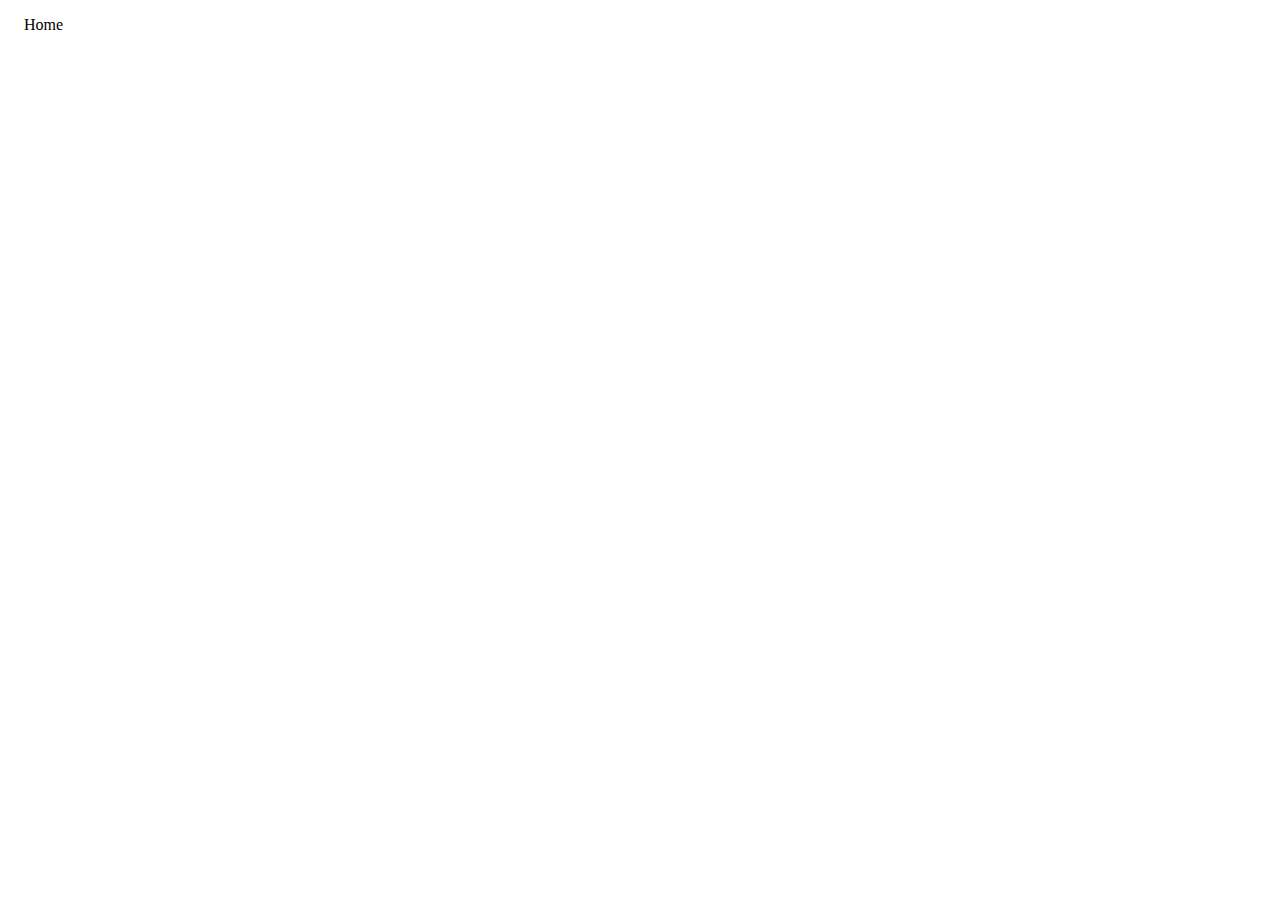
==== index.html @ 9f8b2392 "fixed colors" ====
<!DOCTYPE html>
<html lang="eng"> 
    <head>
        <link rel="stylesheet" href="style.css">
    </head>

    <body>
        <li><a class="active" href="index.html">Home</a></li>
        <li><a href="#">About</a></li>
        <li><a href="https://aanderson1212.github.io/catgenonline/">Cat Generator</a></li>
        <li><a href="projects.html">Other Projects</a></li>
    </body>
</html>
---- style.css ----
ul {
    list-style-type: none;
    margin: 0;
    padding: 0;
    width: 25%;
    background-color: black;
    height: 100%; 
    position: fixed;
    overflow: auto;
  }
  
  li a {
    display: block;
    color: white;
    padding: 8px 16px;
    text-decoration: none;
  }
  
  li a:hover {
    background-color: #555;
    color: white;
  }
  .active {
    background-color: white;
    color: black;
  }
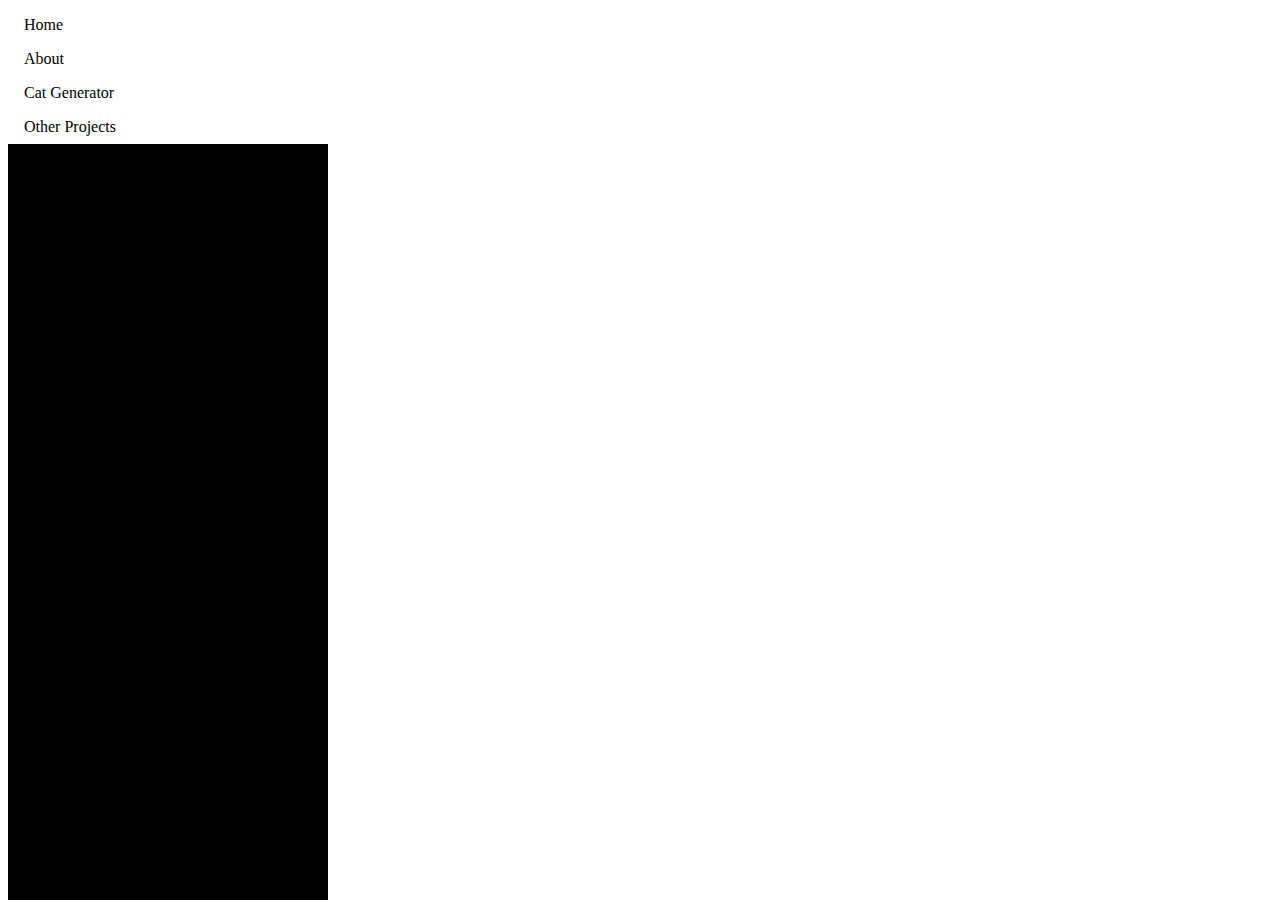
==== commit a7d92bdf: "" ====
--- a/index.html
+++ b/index.html
@@ -5,9 +5,11 @@
     </head>
 
     <body>
-        <li><a class="active" href="index.html">Home</a></li>
-        <li><a href="#">About</a></li>
-        <li><a href="https://aanderson1212.github.io/catgenonline/">Cat Generator</a></li>
-        <li><a href="projects.html">Other Projects</a></li>
+        <ul>
+            <li><a class="active" href="index.html">Home</a></li>
+            <li><a href="#">About</a></li>
+            <li><a href="https://aanderson1212.github.io/catgenonline/">Cat Generator</a></li>
+         <li><a href="projects.html">Other Projects</a></li>
+        </ul>
     </body>
 </html>--- a/style.css
+++ b/style.css
@@ -9,18 +9,19 @@
     overflow: auto;
   }
   
-  li a {
+ul li a {
     display: block;
-    color: white;
+    color: black;
+    background-color: white;
     padding: 8px 16px;
     text-decoration: none;
   }
   
-  li a:hover {
+ul li a:hover {
     background-color: #555;
     color: white;
   }
-  .active {
+.active {
     background-color: white;
     color: black;
   }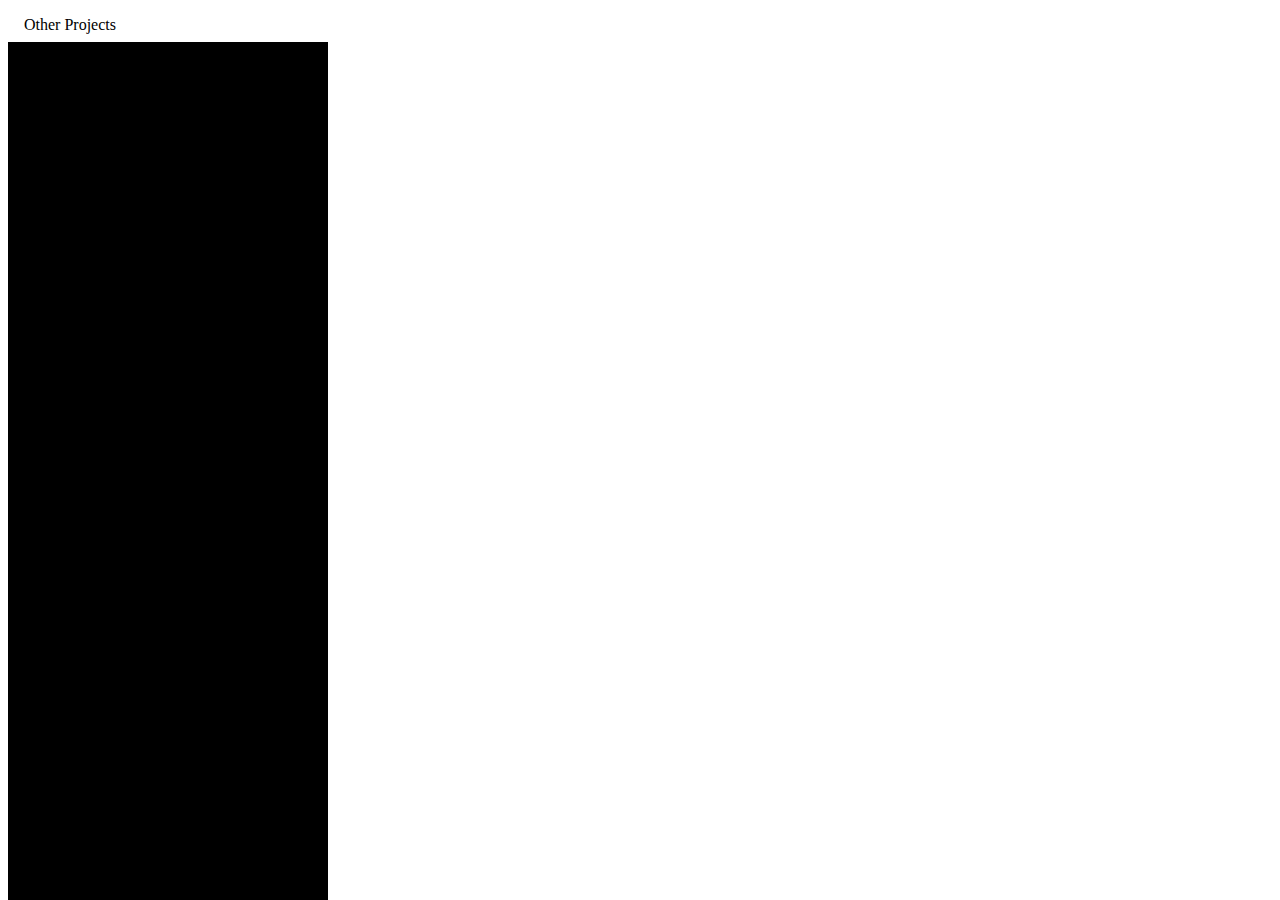
==== commit 8f9cf5bb: "" ====
--- a/index.html
+++ b/index.html
@@ -5,11 +5,9 @@
     </head>
 
     <body>
-        <ul>
-            <li><a class="active" href="index.html">Home</a></li>
-            <li><a href="#">About</a></li>
-            <li><a href="https://aanderson1212.github.io/catgenonline/">Cat Generator</a></li>
-         <li><a href="projects.html">Other Projects</a></li>
-        </ul>
+        <li><a class="active" href="index.html">Home</a></li>
+        <li><a href="#">About</a></li>
+        <li><a href="https://aanderson1212.github.io/catgenonline/">Cat Generator</a></li>
+        <li><a href="projects.html">Other Projects</a></li>
     </body>
 </html>--- a/style.css
+++ b/style.css
@@ -1,4 +1,4 @@
-ul {
+li {
     list-style-type: none;
     margin: 0;
     padding: 0;
@@ -7,21 +7,21 @@
     height: 100%; 
     position: fixed;
     overflow: auto;
-  }
+}
   
-ul li a {
+li a {
     display: block;
     color: black;
     background-color: white;
     padding: 8px 16px;
     text-decoration: none;
-  }
+}
   
-ul li a:hover {
+li a:hover {
     background-color: #555;
     color: white;
-  }
+}
 .active {
     background-color: white;
     color: black;
-  }+}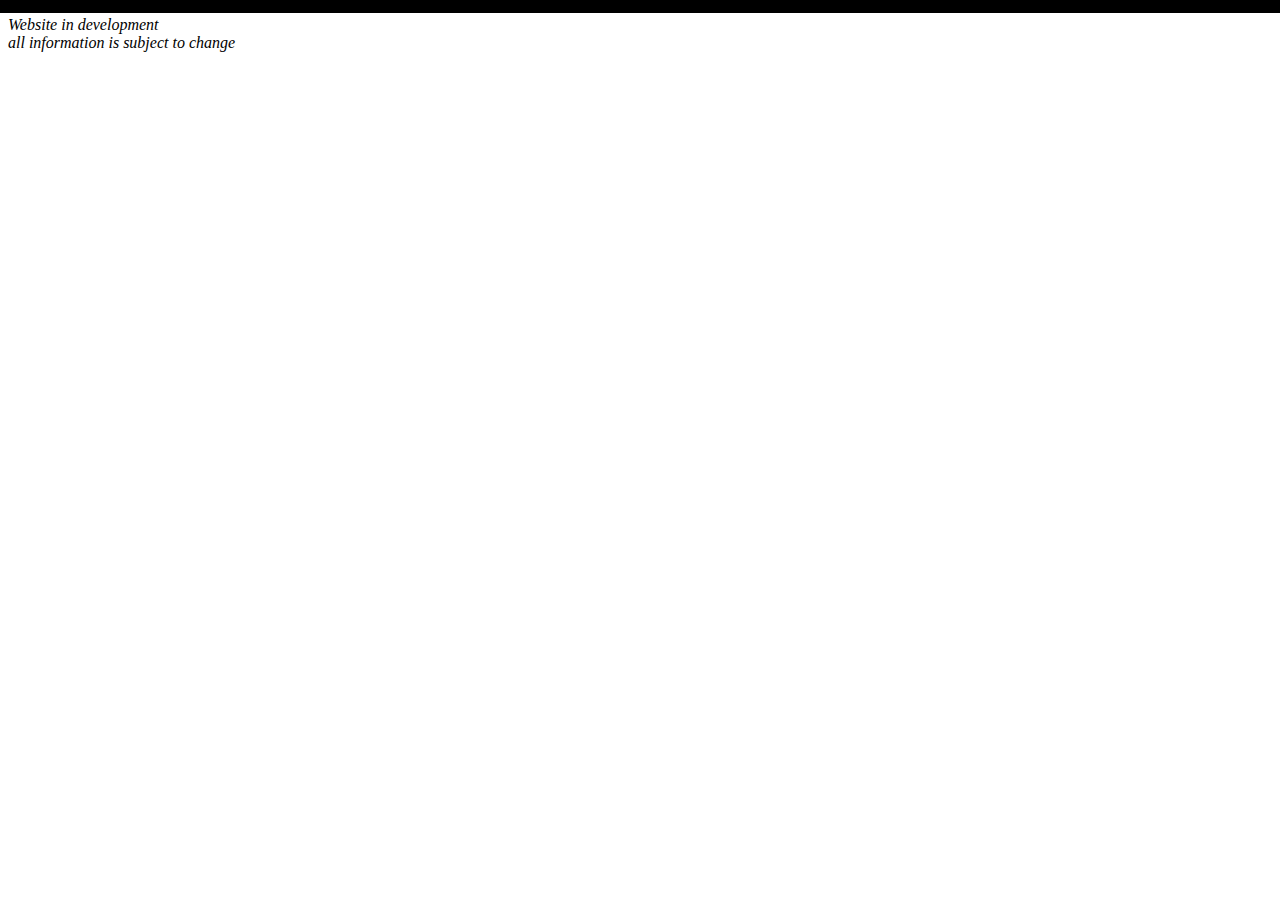
==== commit 26f7ef59: "" ====
--- a/index.html
+++ b/index.html
@@ -5,9 +5,13 @@
     </head>
 
     <body>
-        <li><a class="active" href="index.html">Home</a></li>
-        <li><a href="#">About</a></li>
-        <li><a href="https://aanderson1212.github.io/catgenonline/">Cat Generator</a></li>
-        <li><a href="projects.html">Other Projects</a></li>
+
+        <div id="topMenuBar"></div>
+    
+        <div id="menuBar"></div>
+        <script src="menu.js"></script>
+
+        <p id="temptxt"><i>Website in development <br> all information is subject to change</i></p>
+
     </body>
 </html>--- a/style.css
+++ b/style.css
@@ -1,27 +1,69 @@
-li {
-    list-style-type: none;
-    margin: 0;
-    padding: 0;
-    width: 25%;
-    background-color: black;
-    height: 100%; 
-    position: fixed;
-    overflow: auto;
+#pageContents {
+    text-align:center;
+    margin:auto;
+    width:100%;
+    height:100%;
+    padding-top:2%;
 }
-  
-li a {
-    display: block;
-    color: black;
-    background-color: white;
-    padding: 8px 16px;
-    text-decoration: none;
+#topMenuBar {
+    position:absolute;
+    top:0;
+    left:0;
+    width:100%;
+    background-color:black;
+    color: white;
+    padding-top:0.5%;
+    padding-bottom:0.5%;
 }
-  
-li a:hover {
-    background-color: #555;
-    color: white;
+
+.menuButton {
+    background-color:black;
+    border: 0px;
+    transition-duration: 0.2s;
+    color:white;
+    font-size: medium;
+    font-family: Verdana, Geneva, Tahoma, sans-serif;
 }
-.active {
-    background-color: white;
-    color: black;
+.menuButton:hover {
+    background-color: #303030;
+}
+
+#menuBar {
+    position:absolute;
+    width:20%;
+    height:100vh;
+    background-color:black;
+    color:white;
+    top:0;
+    left:-20%;
+    bottom:100%;
+    transition-duration: 1s;
+    display:flex;
+    flex-direction: column;
+    padding-bottom:2%;
+}
+
+.menuBarButton {
+    background-color:black;
+    border: 0px;
+    transition-duration:0.2s;
+    color:white;
+    text-align:center;
+    width:100%;
+    padding-top:15%;
+    padding-bottom:15%;
+    font-size:medium;
+    font-family: Verdana, Geneva, Tahoma, sans-serif;
+}
+.menuBarButton:hover {
+    background-color: #303030;
+}
+
+.previewImage {
+    width:auto;
+    height:450px;
+}
+.temptxt{
+    color: #303030;
+    text-align: center;
 }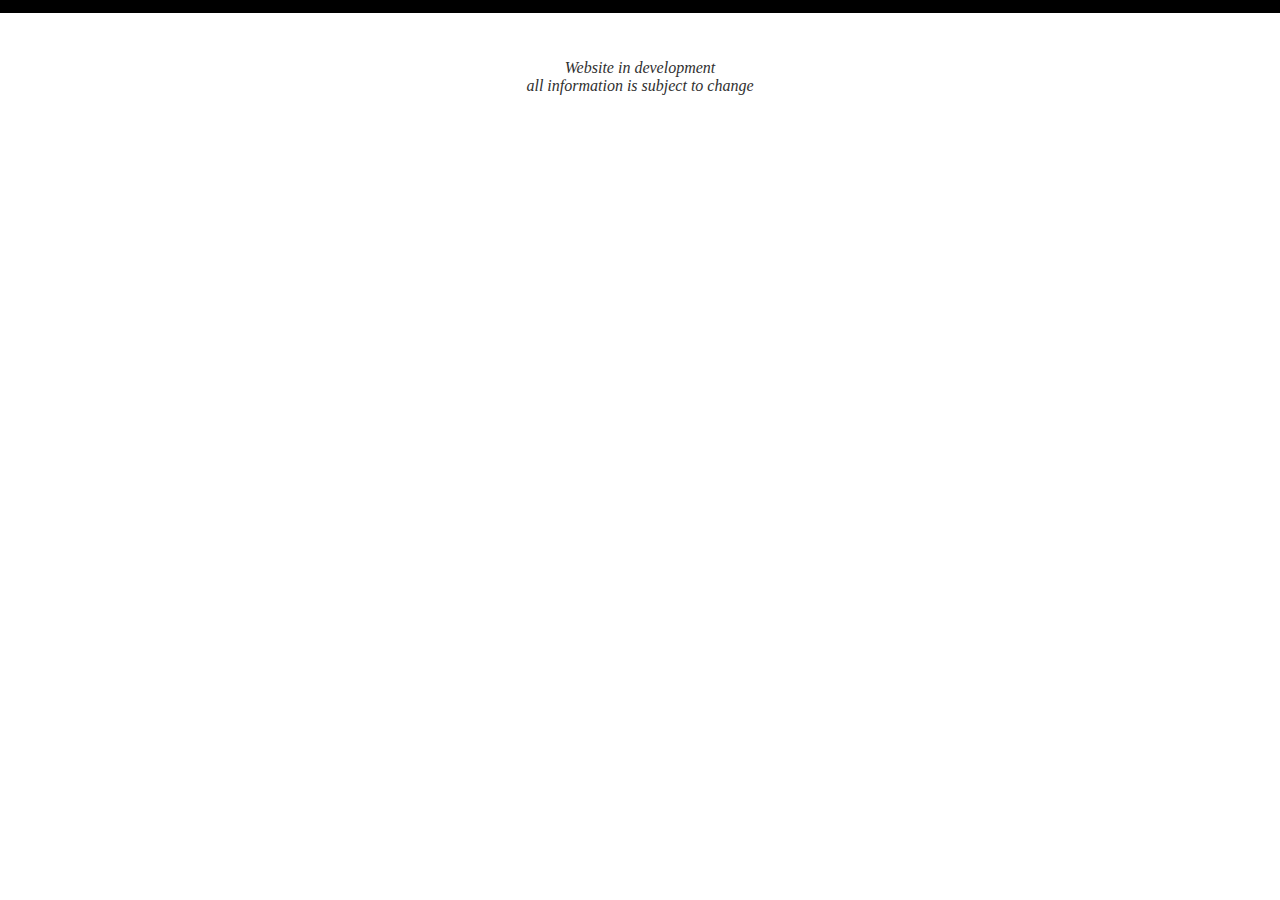
==== commit e4d450de: "" ====
--- a/index.html
+++ b/index.html
@@ -10,8 +10,11 @@
     
         <div id="menuBar"></div>
         <script src="menu.js"></script>
+        <div id="temptxt">
 
-        <p id="temptxt"><i>Website in development <br> all information is subject to change</i></p>
+        <p id="temptxt" style="text-align: center;"><i>Website in development <br> all information is subject to change</i></p>
+        
+        </div>
 
     </body>
 </html>--- a/style.css
+++ b/style.css
@@ -63,7 +63,11 @@
     width:auto;
     height:450px;
 }
-.temptxt{
+#temptxt{
     color: #303030;
-    text-align: center;
+    text-align:center;
+    margin:auto;
+    width:100%;
+    height:100%;
+    padding-top:2%;
 }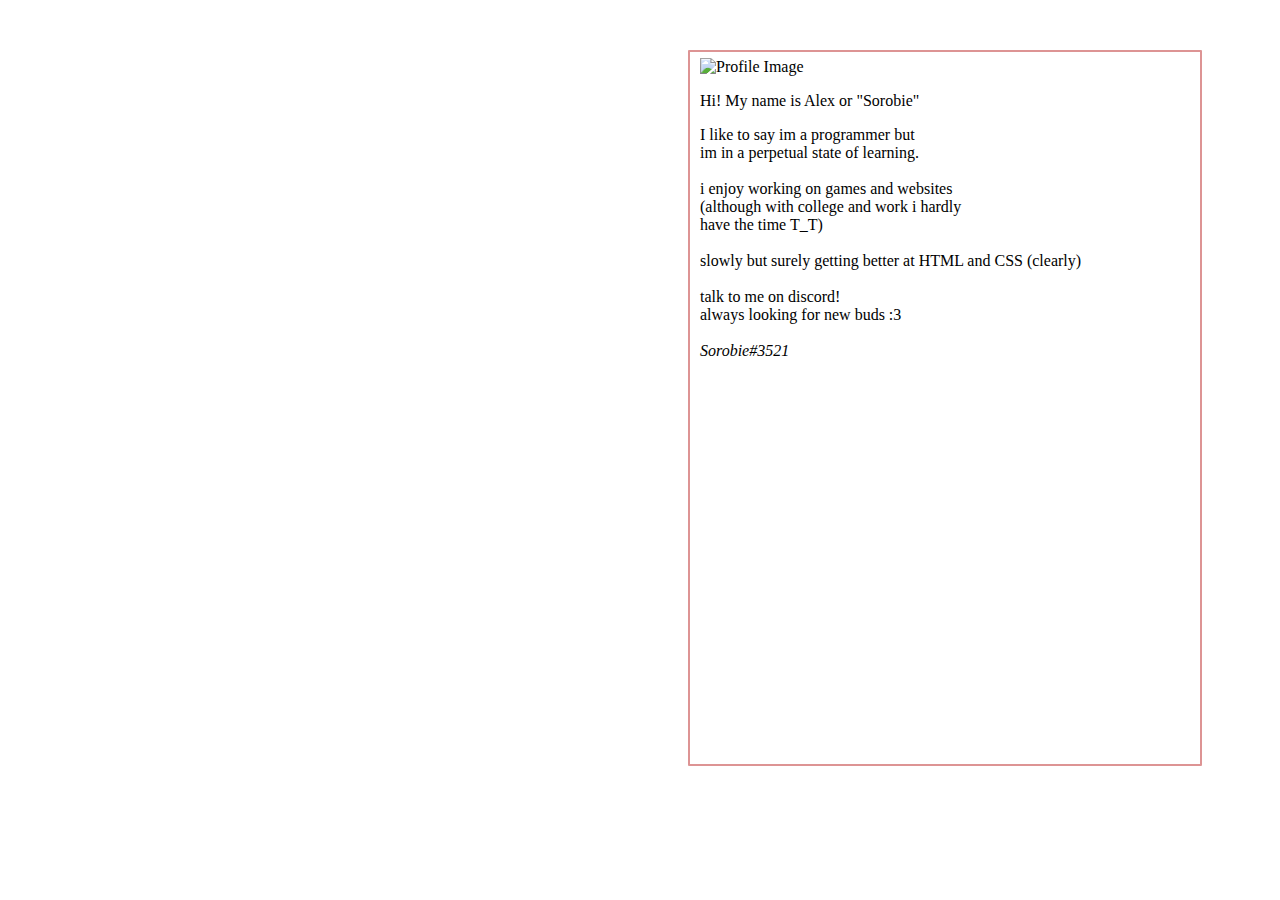
==== commit 64110805: "Update index.html" ====
--- a/index.html
+++ b/index.html
@@ -1,20 +1,22 @@
 <!DOCTYPE html>
-<html lang="eng"> 
-    <head>
-        <link rel="stylesheet" href="style.css">
-    </head>
-
-    <body>
-
-        <div id="topMenuBar"></div>
-    
-        <div id="menuBar"></div>
-        <script src="menu.js"></script>
-        <div id="temptxt">
-
-        <p id="temptxt" style="text-align: center;"><i>Website in development <br> all information is subject to change</i></p>
-        
-        </div>
-
-    </body>
-</html>+<!--this website will be responsive WHEN I FIGURE OUT HOW TO DO SO-->
+<html lang="en">
+<meta name="viewport" content="width=device-width, initial-scale=1.0">
+<link rel="stylesheet" href="style.css">
+<head> 
+<title>In Progress</title>
+</head>
+<!--please stop reading this i get nervous >_<-->
+<div class="box" style="border:solid thick rgb(221, 148, 148); border-radius: 1px; 
+border-width:2.5px; padding-left:10px; padding-top:6px; 
+padding-bottom:6px; margin-top: 50px; width:500px; height: 700px; margin-left: 680px;">
+<img class="profile" src="images/toad.jpg" alt="Profile Image">
+<!--PLEASE IM NOT VERY GOOD AT CODING YET GIVE ME A BREAK-->
+<!--T_T-->
+<p class="introtext">Hi! My name is Alex or "Sorobie"</p>
+<p class="starttext">I like to say im a programmer but <br> im in a perpetual state of learning.<br>
+<br>i enjoy working on games and websites <br> (although with college and work i hardly <br> have the time T_T)<br><br>
+slowly but surely getting better at HTML and CSS (clearly) <br><br>talk to me on discord!<br> always looking for new buds :3<br><br><i>Sorobie#3521</i></p>
+</div>
+</body>
+</html>
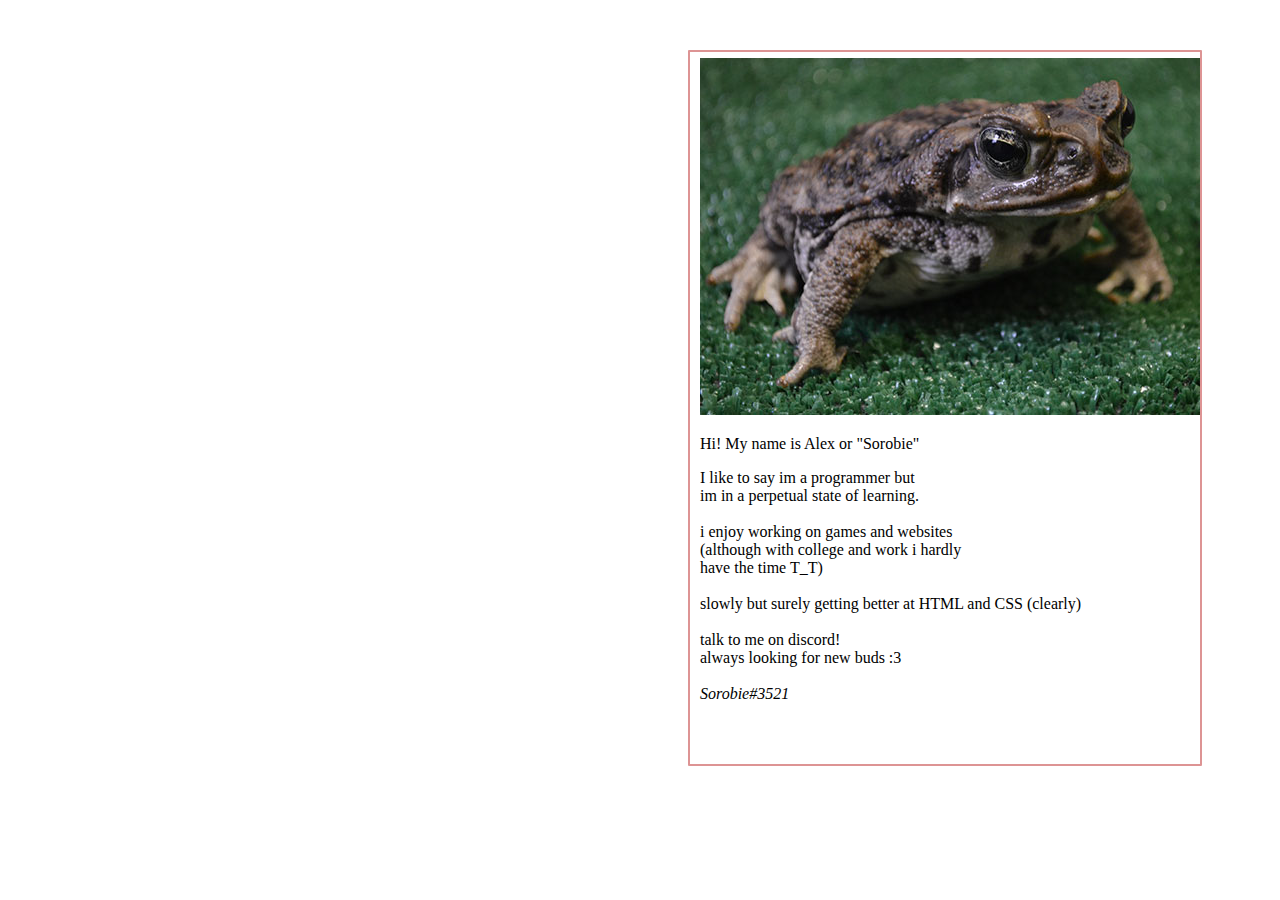
==== commit f89aedaf: "Update index.html" ====
--- a/index.html
+++ b/index.html
@@ -6,6 +6,7 @@
 <head> 
 <title>In Progress</title>
 </head>
+<body>
 <!--please stop reading this i get nervous >_<-->
 <div class="box" style="border:solid thick rgb(221, 148, 148); border-radius: 1px; 
 border-width:2.5px; padding-left:10px; padding-top:6px; 
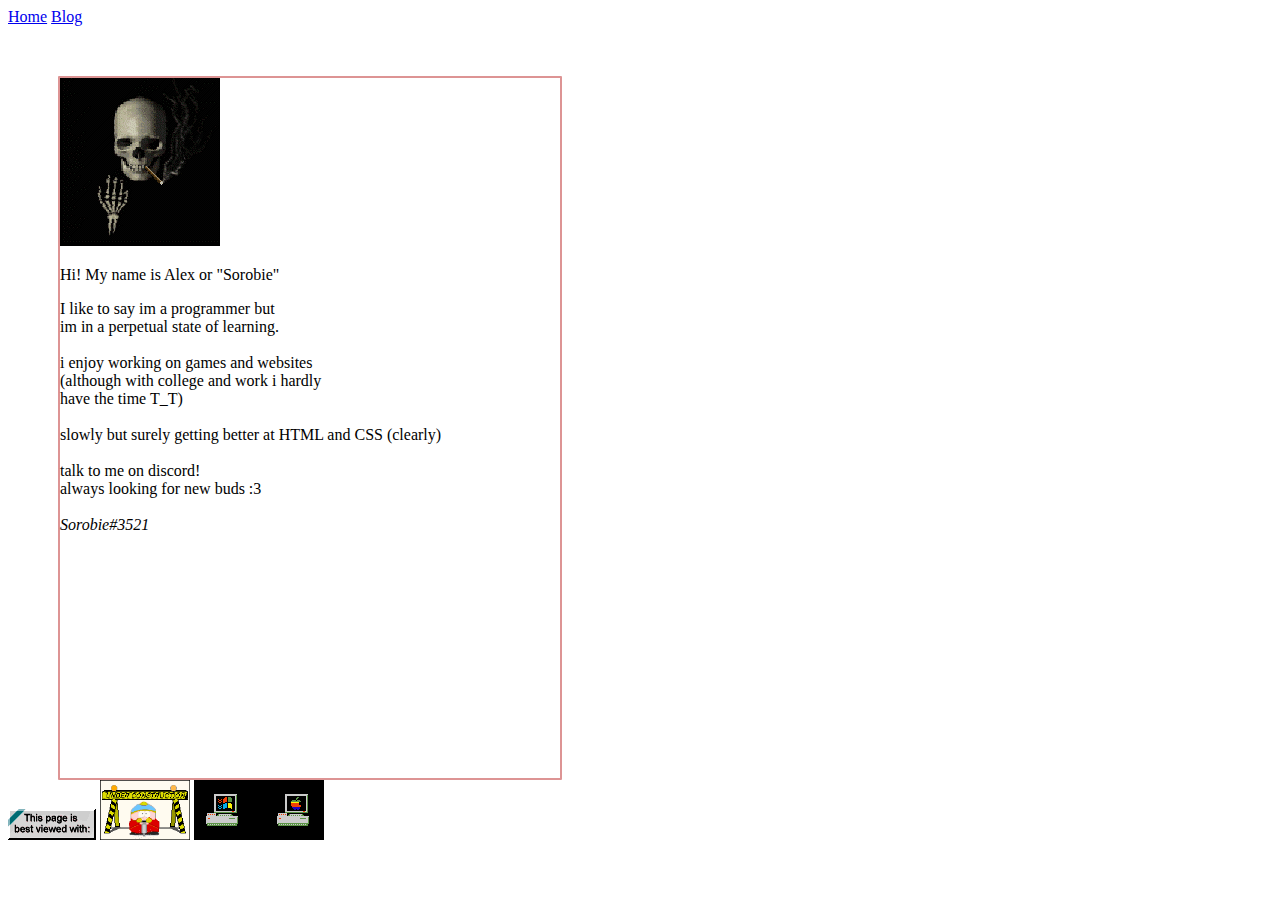
==== commit 24659c45: "Update index.html" ====
--- a/index.html
+++ b/index.html
@@ -4,20 +4,30 @@
 <meta name="viewport" content="width=device-width, initial-scale=1.0">
 <link rel="stylesheet" href="style.css">
 <head> 
-<title>In Progress</title>
+<title>Home ^._.^</title>
 </head>
 <body>
-<!--please stop reading this i get nervous >_<-->
-<div class="box" style="border:solid thick rgb(221, 148, 148); border-radius: 1px; 
-border-width:2.5px; padding-left:10px; padding-top:6px; 
-padding-bottom:6px; margin-top: 50px; width:500px; height: 700px; margin-left: 680px;">
-<img class="profile" src="images/toad.jpg" alt="Profile Image">
-<!--PLEASE IM NOT VERY GOOD AT CODING YET GIVE ME A BREAK-->
-<!--T_T-->
-<p class="introtext">Hi! My name is Alex or "Sorobie"</p>
-<p class="starttext">I like to say im a programmer but <br> im in a perpetual state of learning.<br>
-<br>i enjoy working on games and websites <br> (although with college and work i hardly <br> have the time T_T)<br><br>
-slowly but surely getting better at HTML and CSS (clearly) <br><br>talk to me on discord!<br> always looking for new buds :3<br><br><i>Sorobie#3521</i></p>
+    <div class="pages">
+        <a class="home"href="index.html">Home</a>
+        <a class="blog"href="blog.html">Blog</a>
+    </div>
+    <!--please stop reading this i get nervous >_<-->
+    <div class="box" style="border:solid thick rgb(221, 148, 148); border-radius: 1px; 
+    border-width:2.5px; margin-top: 50px; width:500px; height: 700px; margin-left: 50px;">
+        <img class="profile" src="/gifs/SC6B.gif" alt="Profile Image">
+        <!--PLEASE IM NOT VERY GOOD AT CODING YET GIVE ME A BREAK-->
+        <!--T_T-->
+        <p class="introtext">Hi! My name is Alex or "Sorobie"</p>
+        <p class="starttext">I like to say im a programmer but <br> im in a perpetual state of learning.<br>
+        <br>i enjoy working on games and websites <br> (although with college and work i hardly <br> have the time T_T)<br><br>
+        slowly but surely getting better at HTML and CSS (clearly) <br><br>talk to me on discord!<br> always looking for new buds :3<br><br><i>Sorobie#3521</i></p>
+    </div>
+</body>
+<footer>
+<div class="footer">
+<img class="gif1" src="/gifs/viewed.gif">
+<img class="gif2" src="/gifs/construction.gif" style="max-height: 60px;">
+<img class="gif3" src="/gifs/comp8.gif">
 </div>
-</body>
+</footer>
 </html>
